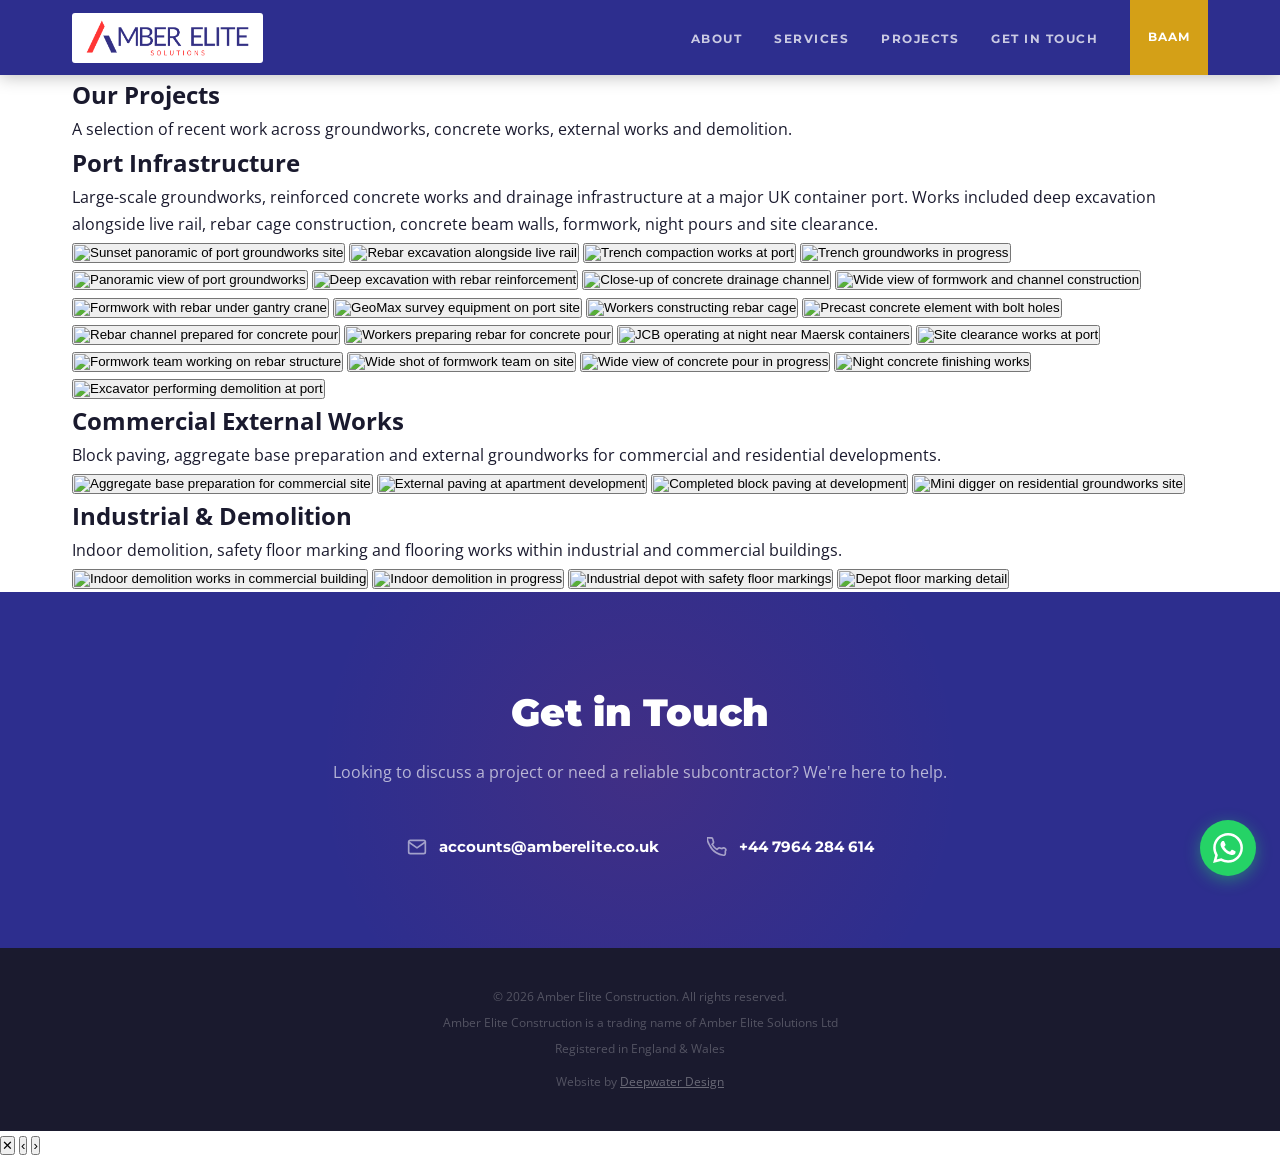
==== projects.html @ 75a7dd2b "Remove Staffing from nav, strengthen subcontractor positioning Unlist staffing page from site naviga" ====
<!DOCTYPE html>
<html lang="en">
<head>
  <meta charset="UTF-8">
  <meta name="viewport" content="width=device-width, initial-scale=1.0">
  <meta name="description" content="Amber Elite Construction project gallery — port infrastructure, groundworks, concrete works, external works and demolition across the UK.">
  <title>Our Projects | Amber Elite Construction</title>
  <link rel="preconnect" href="https://fonts.googleapis.com">
  <link rel="preconnect" href="https://fonts.gstatic.com" crossorigin>
  <link href="https://fonts.googleapis.com/css2?family=Montserrat:wght@400;600;700;800;900&family=Open+Sans:wght@400;500;600&display=swap" rel="stylesheet">
  <link rel="icon" type="image/x-icon" href="amber.ico">
  <link rel="stylesheet" href="style.css">
</head>
<body>

  <!-- ================================================
       HEADER
       ================================================ -->
  <header class="ae-header" id="aeHeader">
    <div class="ae-container ae-header-inner">

      <div class="ae-logo">
        <a href="index.html" aria-label="Amber Elite Construction — Home">
          <img src="amber-text-logo.png" alt="Amber Elite Construction">
        </a>
      </div>

      <nav class="ae-nav" id="aeNav" aria-label="Main navigation">
        <button class="ae-nav-close" id="aeNavClose" aria-label="Close menu">&#x2715;</button>
        <ul>
          <li><a href="index.html#about">About</a></li>
          <li><a href="index.html#services">Services</a></li>
          <li><a href="projects.html">Projects</a></li>
          <li><a href="index.html#contact" class="ae-nav-cta">Get in Touch</a></li>

          <li><a href="https://www.baammaterials.co.uk" class="ae-nav-baam">BAAM</a></li>
        </ul>
      </nav>

      <button class="ae-hamburger" id="aeHamburger" aria-label="Toggle navigation" aria-expanded="false">
        <span></span><span></span><span></span>
      </button>

    </div>
  </header>

  <!-- ================================================
       PAGE HERO
       ================================================ -->
  <section class="ae-page-hero">
    <div class="ae-container">
      <h1>Our Projects</h1>
      <p>A selection of recent work across groundworks, concrete works, external works and demolition.</p>
    </div>
  </section>

  <!-- ================================================
       PORT INFRASTRUCTURE
       ================================================ -->
  <section class="ae-project-section">
    <div class="ae-container">
      <h2>Port Infrastructure</h2>
      <p>Large-scale groundworks, reinforced concrete works and drainage infrastructure at a major UK container port. Works included deep excavation alongside live rail, rebar cage construction, concrete beam walls, formwork, night pours and site clearance.</p>

      <div class="ae-gallery-grid">
        <button type="button" aria-label="View full image — Sunset panoramic of port groundworks">
          <img src="images/thumbs/port-sunset-panoramic.jpg" alt="Sunset panoramic of port groundworks site" loading="lazy" data-full="images/port-sunset-panoramic.jpg">
        </button>
        <button type="button" aria-label="View full image — Rebar excavation alongside live rail">
          <img src="images/thumbs/port-rebar-excavation-rail.jpg" alt="Rebar excavation alongside live rail" loading="lazy" data-full="images/port-rebar-excavation-rail.jpg">
        </button>
        <button type="button" aria-label="View full image — Trench compaction works">
          <img src="images/thumbs/port-trench-compaction.jpg" alt="Trench compaction works at port" loading="lazy" data-full="images/port-trench-compaction.jpg">
        </button>
        <button type="button" aria-label="View full image — Trench groundworks">
          <img src="images/thumbs/port-trench-groundworks.jpg" alt="Trench groundworks in progress" loading="lazy" data-full="images/port-trench-groundworks.jpg">
        </button>
        <button type="button" aria-label="View full image — Panoramic view of groundworks">
          <img src="images/thumbs/port-panoramic-groundworks.jpg" alt="Panoramic view of port groundworks" loading="lazy" data-full="images/port-panoramic-groundworks.jpg">
        </button>
        <button type="button" aria-label="View full image — Deep excavation with rebar">
          <img src="images/thumbs/port-rebar-deep-excavation.jpg" alt="Deep excavation with rebar reinforcement" loading="lazy" data-full="images/port-rebar-deep-excavation.jpg">
        </button>
        <button type="button" aria-label="View full image — Concrete channel close-up">
          <img src="images/thumbs/port-concrete-channel-close.jpg" alt="Close-up of concrete drainage channel" loading="lazy" data-full="images/port-concrete-channel-close.jpg">
        </button>
        <button type="button" aria-label="View full image — Formwork and channel construction">
          <img src="images/thumbs/port-formwork-channel-wide.jpg" alt="Wide view of formwork and channel construction" loading="lazy" data-full="images/port-formwork-channel-wide.jpg">
        </button>
        <button type="button" aria-label="View full image — Formwork rebar and gantry">
          <img src="images/thumbs/port-formwork-rebar-gantry.jpg" alt="Formwork with rebar under gantry crane" loading="lazy" data-full="images/port-formwork-rebar-gantry.jpg">
        </button>
        <button type="button" aria-label="View full image — GeoMax survey equipment on site">
          <img src="images/thumbs/port-geomax-survey.jpg" alt="GeoMax survey equipment on port site" loading="lazy" data-full="images/port-geomax-survey.jpg">
        </button>
        <button type="button" aria-label="View full image — Workers constructing rebar cage">
          <img src="images/thumbs/port-rebar-cage-workers.jpg" alt="Workers constructing rebar cage" loading="lazy" data-full="images/port-rebar-cage-workers.jpg">
        </button>
        <button type="button" aria-label="View full image — Precast concrete with bolt holes">
          <img src="images/thumbs/port-precast-bolt-holes.jpg" alt="Precast concrete element with bolt holes" loading="lazy" data-full="images/port-precast-bolt-holes.jpg">
        </button>
        <button type="button" aria-label="View full image — Rebar channel ready for concrete pour">
          <img src="images/thumbs/port-rebar-channel-pour.jpg" alt="Rebar channel prepared for concrete pour" loading="lazy" data-full="images/port-rebar-channel-pour.jpg">
        </button>
        <button type="button" aria-label="View full image — Workers preparing rebar for pour">
          <img src="images/thumbs/port-rebar-workers-pour.jpg" alt="Workers preparing rebar for concrete pour" loading="lazy" data-full="images/port-rebar-workers-pour.jpg">
        </button>
        <button type="button" aria-label="View full image — JCB works at night near Maersk containers">
          <img src="images/thumbs/port-jcb-maersk-night.jpg" alt="JCB operating at night near Maersk containers" loading="lazy" data-full="images/port-jcb-maersk-night.jpg">
        </button>
        <button type="button" aria-label="View full image — Site clearance at port">
          <img src="images/thumbs/port-site-clearance.jpg" alt="Site clearance works at port" loading="lazy" data-full="images/port-site-clearance.jpg">
        </button>
        <button type="button" aria-label="View full image — Formwork team working on rebar">
          <img src="images/thumbs/port-formwork-team-rebar.jpg" alt="Formwork team working on rebar structure" loading="lazy" data-full="images/port-formwork-team-rebar.jpg">
        </button>
        <button type="button" aria-label="View full image — Wide shot of formwork team">
          <img src="images/thumbs/port-formwork-team-wide.jpg" alt="Wide shot of formwork team on site" loading="lazy" data-full="images/port-formwork-team-wide.jpg">
        </button>
        <button type="button" aria-label="View full image — Wide concrete pour">
          <img src="images/thumbs/port-concrete-pour-wide.jpg" alt="Wide view of concrete pour in progress" loading="lazy" data-full="images/port-concrete-pour-wide.jpg">
        </button>
        <button type="button" aria-label="View full image — Night concrete finishing">
          <img src="images/thumbs/port-night-concrete-finish.jpg" alt="Night concrete finishing works" loading="lazy" data-full="images/port-night-concrete-finish.jpg">
        </button>
        <button type="button" aria-label="View full image — Excavator demolition">
          <img src="images/thumbs/port-excavator-demolition.jpg" alt="Excavator performing demolition at port" loading="lazy" data-full="images/port-excavator-demolition.jpg">
        </button>
      </div>
    </div>
  </section>

  <!-- ================================================
       COMMERCIAL EXTERNAL WORKS
       ================================================ -->
  <section class="ae-project-section">
    <div class="ae-container">
      <h2>Commercial External Works</h2>
      <p>Block paving, aggregate base preparation and external groundworks for commercial and residential developments.</p>

      <div class="ae-gallery-grid">
        <button type="button" aria-label="View full image — Commercial aggregate base preparation">
          <img src="images/thumbs/commercial-aggregate-base.jpg" alt="Aggregate base preparation for commercial site" loading="lazy" data-full="images/commercial-aggregate-base.jpg">
        </button>
        <button type="button" aria-label="View full image — Paving at apartment development">
          <img src="images/thumbs/external-paving-apartments.jpg" alt="External paving at apartment development" loading="lazy" data-full="images/external-paving-apartments.jpg">
        </button>
        <button type="button" aria-label="View full image — Block paving">
          <img src="images/thumbs/external-block-paving.jpg" alt="Completed block paving at development" loading="lazy" data-full="images/external-block-paving.jpg">
        </button>
        <button type="button" aria-label="View full image — Mini digger on residential site">
          <img src="images/thumbs/residential-mini-digger.jpg" alt="Mini digger on residential groundworks site" loading="lazy" data-full="images/residential-mini-digger.jpg">
        </button>
      </div>
    </div>
  </section>

  <!-- ================================================
       INDUSTRIAL & DEMOLITION
       ================================================ -->
  <section class="ae-project-section">
    <div class="ae-container">
      <h2>Industrial &amp; Demolition</h2>
      <p>Indoor demolition, safety floor marking and flooring works within industrial and commercial buildings.</p>

      <div class="ae-gallery-grid">
        <button type="button" aria-label="View full image — Indoor demolition works">
          <img src="images/thumbs/indoor-demolition-01.jpg" alt="Indoor demolition works in commercial building" loading="lazy" data-full="images/indoor-demolition-01.jpg">
        </button>
        <button type="button" aria-label="View full image — Indoor demolition progress">
          <img src="images/thumbs/indoor-demolition-02.jpg" alt="Indoor demolition in progress" loading="lazy" data-full="images/indoor-demolition-02.jpg">
        </button>
        <button type="button" aria-label="View full image — Depot floor markings">
          <img src="images/thumbs/depot-floor-markings-01.jpg" alt="Industrial depot with safety floor markings" loading="lazy" data-full="images/depot-floor-markings-01.jpg">
        </button>
        <button type="button" aria-label="View full image — Depot floor markings detail">
          <img src="images/thumbs/depot-floor-markings-02.jpg" alt="Depot floor marking detail" loading="lazy" data-full="images/depot-floor-markings-02.jpg">
        </button>
      </div>
    </div>
  </section>

  <!-- ================================================
       CTA
       ================================================ -->
  <section class="ae-cta">
    <div class="ae-container">
      <h2>Get in Touch</h2>
      <p>Looking to discuss a project or need a reliable subcontractor? We're here to help.</p>
      <div class="ae-cta-contacts">

        <div class="ae-contact-item">
          <svg width="20" height="20" viewBox="0 0 24 24" fill="none" stroke="currentColor" stroke-width="2" stroke-linecap="round" stroke-linejoin="round">
            <path d="M4 4h16c1.1 0 2 .9 2 2v12c0 1.1-.9 2-2 2H4c-1.1 0-2-.9-2-2V6c0-1.1.9-2 2-2z"/>
            <polyline points="22,6 12,13 2,6"/>
          </svg>
          <a href="mailto:accounts@amberelite.co.uk">accounts@amberelite.co.uk</a>
        </div>

        <div class="ae-contact-item">
          <svg width="20" height="20" viewBox="0 0 24 24" fill="none" stroke="currentColor" stroke-width="2" stroke-linecap="round" stroke-linejoin="round">
            <path d="M22 16.92v3a2 2 0 01-2.18 2 19.79 19.79 0 01-8.63-3.07A19.5 19.5 0 013.07 9.8a19.79 19.79 0 01-3.07-8.67A2 2 0 012 .99h3a2 2 0 012 1.72c.127.96.361 1.903.7 2.81a2 2 0 01-.45 2.11L6.09 8.91a16 16 0 006 6l1.27-1.27a2 2 0 012.11-.45c.907.339 1.85.573 2.81.7A2 2 0 0122 16.92z"/>
          </svg>
          <a href="tel:+447964284614">+44 7964 284 614</a>
        </div>

      </div>
    </div>
  </section>

  <!-- ================================================
       FOOTER
       ================================================ -->
  <footer class="ae-footer">
    <div class="ae-container">
      <p>&copy; 2026 Amber Elite Construction. All rights reserved.</p>
      <p>Amber Elite Construction is a trading name of Amber Elite Solutions Ltd</p>
      <p>Registered in England &amp; Wales</p>
      <p style="margin-top:6px;">Website by <a href="https://www.deepwaterdesign.co.uk" target="_blank" rel="noopener">Deepwater Design</a></p>
    </div>
  </footer>

  <!-- ================================================
       LIGHTBOX
       ================================================ -->
  <div class="ae-lightbox" id="aeLightbox" role="dialog" aria-modal="true" aria-label="Image lightbox">
    <button class="ae-lightbox-close" aria-label="Close lightbox">&#x2715;</button>
    <button class="ae-lightbox-prev" aria-label="Previous image">&#x2039;</button>
    <button class="ae-lightbox-next" aria-label="Next image">&#x203A;</button>
    <img src="" alt="" id="aeLightboxImg">
  </div>

  <script>
    /* Mobile nav */
    var aeHamburger = document.getElementById('aeHamburger');
    var aeNav = document.getElementById('aeNav');
    function closeAeNav() {
      aeNav.classList.remove('open');
      aeHamburger.classList.remove('open');
      aeHamburger.setAttribute('aria-expanded', 'false');
      document.body.style.overflow = '';
    }
    aeHamburger.addEventListener('click', function() {
      var isOpen = this.getAttribute('aria-expanded') !== 'true';
      aeNav.classList.toggle('open', isOpen);
      this.classList.toggle('open', isOpen);
      this.setAttribute('aria-expanded', isOpen);
      document.body.style.overflow = isOpen ? 'hidden' : '';
    });
    document.getElementById('aeNavClose').addEventListener('click', closeAeNav);
    aeNav.querySelectorAll('a').forEach(function(a) { a.addEventListener('click', closeAeNav); });

    /* Lightbox */
    (function() {
      var lightbox = document.getElementById('aeLightbox');
      var lbImg = document.getElementById('aeLightboxImg');
      var images = [];
      var current = 0;

      document.querySelectorAll('.ae-gallery-grid button').forEach(function(btn, i) {
        var img = btn.querySelector('img');
        images.push({ src: img.dataset.full, alt: img.alt });
        btn.addEventListener('click', function() {
          current = i;
          openLightbox();
        });
      });

      function openLightbox() {
        lbImg.src = images[current].src;
        lbImg.alt = images[current].alt;
        lightbox.classList.add('active');
        document.body.style.overflow = 'hidden';
      }

      function closeLightbox() {
        lightbox.classList.remove('active');
        document.body.style.overflow = '';
        lbImg.src = '';
      }

      function showPrev() {
        current = (current - 1 + images.length) % images.length;
        lbImg.src = images[current].src;
        lbImg.alt = images[current].alt;
      }

      function showNext() {
        current = (current + 1) % images.length;
        lbImg.src = images[current].src;
        lbImg.alt = images[current].alt;
      }

      lightbox.querySelector('.ae-lightbox-close').addEventListener('click', closeLightbox);
      lightbox.querySelector('.ae-lightbox-prev').addEventListener('click', showPrev);
      lightbox.querySelector('.ae-lightbox-next').addEventListener('click', showNext);

      lightbox.addEventListener('click', function(e) {
        if (e.target === lightbox) closeLightbox();
      });

      document.addEventListener('keydown', function(e) {
        if (!lightbox.classList.contains('active')) return;
        if (e.key === 'Escape') closeLightbox();
        if (e.key === 'ArrowLeft') showPrev();
        if (e.key === 'ArrowRight') showNext();
      });
    })();

    /* ---------- Fade-in on scroll ---------- */
    var fadeEls = document.querySelectorAll('.fade-in');
    if (fadeEls.length && 'IntersectionObserver' in window) {
      var fadeObserver = new IntersectionObserver(function(entries) {
        entries.forEach(function(entry) {
          if (entry.isIntersecting) {
            entry.target.classList.add('visible');
            fadeObserver.unobserve(entry.target);
          }
        });
      }, { threshold: 0.12, rootMargin: '0px 0px -40px 0px' });
      fadeEls.forEach(function(el) { fadeObserver.observe(el); });
    } else {
      fadeEls.forEach(function(el) { el.classList.add('visible'); });
    }

    /* ---------- Stagger gallery images ---------- */
    var galleryObserver = new IntersectionObserver(function(entries) {
      entries.forEach(function(entry) {
        if (entry.isIntersecting) {
          entry.target.classList.add('visible');
          galleryObserver.unobserve(entry.target);
        }
      });
    }, { threshold: 0.05, rootMargin: '0px 0px -20px 0px' });

    document.querySelectorAll('.ae-gallery-grid').forEach(function(grid) {
      grid.querySelectorAll('button').forEach(function(btn, i) {
        btn.classList.add('fade-in');
        btn.style.transitionDelay = (i * 0.08) + 's';
        galleryObserver.observe(btn);
      });
    });

    /* ---------- Scroll header ---------- */
    var header = document.getElementById('aeHeader');
    if (header) {
      var onScroll = function() {
        header.classList.toggle('scrolled', window.scrollY > 50);
      };
      window.addEventListener('scroll', onScroll, { passive: true });
      onScroll();
    }
  </script>

  <a href="https://wa.me/447964284614" class="ae-whatsapp-btn" target="_blank" rel="noopener" aria-label="Chat with us on WhatsApp">
    <svg xmlns="http://www.w3.org/2000/svg" viewBox="0 0 24 24"><path d="M17.472 14.382c-.297-.149-1.758-.867-2.03-.967-.273-.099-.471-.148-.67.15-.197.297-.767.966-.94 1.164-.173.199-.347.223-.644.075-.297-.15-1.255-.463-2.39-1.475-.883-.788-1.48-1.761-1.653-2.059-.173-.297-.018-.458.13-.606.134-.133.298-.347.446-.52.149-.174.198-.298.298-.497.099-.198.05-.371-.025-.52-.075-.149-.669-1.612-.916-2.207-.242-.579-.487-.5-.669-.51-.173-.008-.371-.01-.57-.01-.198 0-.52.074-.792.372-.272.297-1.04 1.016-1.04 2.479 0 1.462 1.065 2.875 1.213 3.074.149.198 2.096 3.2 5.077 4.487.709.306 1.262.489 1.694.625.712.227 1.36.195 1.871.118.571-.085 1.758-.719 2.006-1.413.248-.694.248-1.289.173-1.413-.074-.124-.272-.198-.57-.347m-5.421 7.403h-.004a9.87 9.87 0 01-5.031-1.378l-.361-.214-3.741.982.998-3.648-.235-.374a9.86 9.86 0 01-1.51-5.26c.001-5.45 4.436-9.884 9.888-9.884 2.64 0 5.122 1.03 6.988 2.898a9.825 9.825 0 012.893 6.994c-.003 5.45-4.437 9.884-9.885 9.884m8.413-18.297A11.815 11.815 0 0012.05 0C5.495 0 .16 5.335.157 11.892c0 2.096.547 4.142 1.588 5.945L.057 24l6.305-1.654a11.882 11.882 0 005.683 1.448h.005c6.554 0 11.89-5.335 11.893-11.893a11.821 11.821 0 00-3.48-8.413z"/></svg>
  </a>

</body>
</html>
---- style.css ----
/* ================================================
   AMBER ELITE CONSTRUCTION — STYLESHEET
   ================================================ */

:root {
  --ae-navy:       #2D2E8E;
  --ae-navy-dark:  #1f2070;
  --ae-red:        #EE3535;
  --ae-red-dark:   #cc2828;
  --ae-white:      #FFFFFF;
  --ae-light:      #F2F2F8;
  --ae-dark:       #1a1a2e;
  --ae-grey:       #6b6b8a;
  --ae-mid:        #e0e0ee;
  --ae-font-h:     'Montserrat', sans-serif;
  --ae-font-b:     'Open Sans', sans-serif;
  --ae-shadow:     0 4px 24px rgba(43,46,142,0.12);
}

*, *::before, *::after { box-sizing: border-box; margin: 0; padding: 0; }
html { scroll-behavior: smooth; }
body { font-family: var(--ae-font-b); color: var(--ae-dark); background: var(--ae-white); line-height: 1.7; }
a { text-decoration: none; color: inherit; }
img { max-width: 100%; display: block; }

.ae-container { max-width: 1200px; margin: 0 auto; padding: 0 32px; }
.ae-section-pad { padding: 88px 0; }

/* ================================================
   HEADER
   ================================================ */
.ae-header {
  background: var(--ae-navy);
  padding: 0;
  position: sticky;
  top: 0;
  z-index: 100;
  box-shadow: 0 2px 16px rgba(0,0,0,0.25);
}
.ae-header-inner {
  display: flex;
  align-items: center;
  justify-content: space-between;
  height: 75px;
}
.ae-logo {
  background: var(--ae-white);
  padding: 7px 14px;
  border-radius: 3px;
}
.ae-logo img { height: 36px; width: auto; display: block; }

.ae-nav { display: flex; align-self: stretch; }
.ae-nav ul {
  list-style: none;
  display: flex;
  gap: 32px;
  align-items: center;
  height: 100%;
}
.ae-nav a {
  font-family: var(--ae-font-h);
  font-size: 0.76rem;
  font-weight: 700;
  text-transform: uppercase;
  letter-spacing: 1.5px;
  color: rgba(255,255,255,0.75);
  transition: color 0.2s;
  position: relative;
}
.ae-nav a::after {
  content: '';
  position: absolute;
  bottom: -5px; left: 0;
  width: 0; height: 2px;
  background: var(--ae-red);
  transition: width 0.3s ease;
}
.ae-nav a:hover::after { width: 100%; }
.ae-nav a:hover { color: var(--ae-white); }
.ae-nav .ae-nav-cta { color: rgba(255,255,255,0.75) !important; }
.ae-nav .ae-nav-cta:hover { color: var(--ae-white) !important; }
.ae-nav ul li:has(> .ae-nav-staffing) { display: flex; align-self: stretch; }
.ae-nav .ae-nav-staffing {
  color: var(--ae-white) !important;
  padding: 0 18px;
  border-radius: 0;
  letter-spacing: 1px;
  transition: background 0.2s !important;
  display: flex;
  align-items: center;
  background: var(--ae-red);
}
.ae-nav .ae-nav-staffing::after { display: none; }
.ae-nav .ae-nav-staffing:hover { background: var(--ae-red-dark) !important; }
.ae-nav ul li:has(> .ae-nav-baam) { display: flex; align-self: stretch; }
.ae-nav .ae-nav-baam {
  color: var(--ae-white) !important;
  padding: 0 18px;
  border-radius: 0;
  letter-spacing: 1px;
  transition: background 0.2s !important;
  display: flex;
  align-items: center;
  background: #D4A017;
}
.ae-nav .ae-nav-baam::after { display: none; }
.ae-nav .ae-nav-baam:hover { background: #b8891a !important; }

.ae-nav-close { display: none; }

.ae-hamburger {
  display: none;
  flex-direction: column;
  gap: 5px;
  background: none;
  border: none;
  cursor: pointer;
  padding: 4px;
}
.ae-hamburger span {
  display: block;
  width: 24px;
  height: 2px;
  background: var(--ae-white);
  border-radius: 2px;
  transition: all 0.2s;
}

/* ================================================
   HERO
   ================================================ */
.ae-hero {
  background: var(--ae-navy);
  padding: 100px 0 90px;
  position: relative;
  overflow: hidden;
}
.ae-hero::before {
  content: '';
  position: absolute;
  top: -100px; right: -100px;
  width: 560px; height: 560px;
  background: var(--ae-red);
  opacity: 0.07;
  border-radius: 50%;
  pointer-events: none;
}
.ae-hero::after {
  content: '';
  position: absolute;
  bottom: -120px; left: -80px;
  width: 420px; height: 420px;
  background: var(--ae-red);
  opacity: 0.04;
  border-radius: 50%;
  pointer-events: none;
}
.ae-hero-inner {
  display: grid;
  grid-template-columns: 1fr auto;
  gap: 60px;
  align-items: center;
  position: relative;
  z-index: 1;
}
.ae-hero-label {
  font-family: var(--ae-font-h);
  font-size: 0.72rem;
  font-weight: 700;
  text-transform: uppercase;
  letter-spacing: 3px;
  color: var(--ae-red);
  margin-bottom: 20px;
}
.ae-hero h1 {
  font-family: var(--ae-font-h);
  font-size: clamp(2.2rem, 4vw, 3.4rem);
  font-weight: 900;
  color: var(--ae-white);
  line-height: 1.15;
  margin-bottom: 24px;
}
.ae-hero h1 em {
  color: var(--ae-red);
  font-style: normal;
}
.ae-hero-content > p {
  font-size: 1.05rem;
  color: rgba(255,255,255,0.72);
  max-width: 520px;
  margin-bottom: 28px;
  line-height: 1.8;
}
.ae-hero-buttons { display: flex; gap: 16px; flex-wrap: wrap; }

/* Service strip */
.ae-hero-strip {
  display: flex;
  flex-wrap: wrap;
  gap: 10px;
  margin-bottom: 36px;
}
.ae-hero-strip span {
  font-family: var(--ae-font-h);
  font-size: 0.68rem;
  font-weight: 700;
  text-transform: uppercase;
  letter-spacing: 1.5px;
  color: rgba(255,255,255,0.55);
  padding: 6px 14px;
  border: 1px solid rgba(255,255,255,0.15);
  border-radius: 2px;
  transition: border-color 0.2s, color 0.2s, background 0.2s;
  cursor: default;
}
.ae-hero-strip span:hover {
  border-color: var(--ae-red);
  color: var(--ae-white);
  background: rgba(238,53,53,0.12);
}

.ae-btn {
  display: inline-block;
  font-family: var(--ae-font-h);
  font-size: 0.76rem;
  font-weight: 700;
  text-transform: uppercase;
  letter-spacing: 1.5px;
  padding: 14px 32px;
  border-radius: 2px;
  transition: all 0.2s;
  cursor: pointer;
}
.ae-btn-red  { background: var(--ae-red); color: var(--ae-white); }
.ae-btn-red:hover  { background: var(--ae-red-dark); }
.ae-btn-outline { border: 2px solid rgba(255,255,255,0.35); color: var(--ae-white); }
.ae-btn-outline:hover { border-color: var(--ae-white); background: rgba(255,255,255,0.08); }

.ae-hero-icon { opacity: 1; flex-shrink: 0; display: flex; flex-direction: column; align-items: center; gap: 20px; }
.ae-hero-icon img { width: 380px; height: auto; background: var(--ae-white); padding: 16px 24px; border-radius: 4px; }
.ae-hero-phone {
  font-family: var(--ae-font-h);
  font-size: 1.15rem;
  font-weight: 800;
  color: var(--ae-white);
  letter-spacing: 2px;
  transition: color 0.2s;
}
.ae-hero-phone:hover { color: var(--ae-red); }

/* ================================================
   SECTION HEADINGS
   ================================================ */
.ae-section-heading {
  font-family: var(--ae-font-h);
  font-size: clamp(1.6rem, 2.5vw, 2.2rem);
  font-weight: 900;
  text-transform: uppercase;
  letter-spacing: 0.5px;
  color: var(--ae-navy);
  margin-bottom: 16px;
  line-height: 1.2;
}
.ae-section-heading::after {
  content: '';
  display: block;
  width: 48px;
  height: 4px;
  background: var(--ae-red);
  margin-top: 16px;
}
.ae-section-heading.centered { text-align: center; }
.ae-section-heading.centered::after { margin: 16px auto 0; }
.ae-section-heading.light { color: var(--ae-white); }
.ae-section-heading.light::after { background: rgba(255,255,255,0.4); }

.ae-section-subhead {
  color: var(--ae-grey);
  font-size: 0.95rem;
  max-width: 600px;
  margin: 0 auto;
  text-align: center;
  line-height: 1.75;
}

/* ================================================
   ABOUT / WHAT WE DO
   ================================================ */
.ae-about { background: var(--ae-white); }
.ae-about-inner {
  display: grid;
  grid-template-columns: 1fr 1fr;
  gap: 80px;
  align-items: start;
}
.ae-about-text p {
  color: var(--ae-grey);
  font-size: 0.97rem;
  line-height: 1.85;
  margin-bottom: 16px;
}

.ae-about-points {
  display: grid;
  grid-template-columns: 1fr 1fr;
  gap: 20px;
}
.ae-point {
  background: var(--ae-light);
  padding: 24px;
  border-left: 4px solid var(--ae-navy);
}
.ae-point:nth-child(even) { border-left-color: var(--ae-red); }
.ae-point h4 {
  font-family: var(--ae-font-h);
  font-size: 0.78rem;
  font-weight: 800;
  text-transform: uppercase;
  letter-spacing: 1px;
  color: var(--ae-navy);
  margin-bottom: 8px;
}
.ae-point p { font-size: 0.85rem; color: var(--ae-grey); line-height: 1.65; }

/* ================================================
   CORE SERVICES GRID
   ================================================ */
.ae-services { background: var(--ae-light); }
.ae-services-grid {
  display: grid;
  grid-template-columns: repeat(3, 1fr);
  gap: 28px;
  margin-top: 56px;
}
.ae-service-card {
  background: var(--ae-white);
  padding: 40px 32px;
  border-top: 4px solid var(--ae-navy);
  box-shadow: var(--ae-shadow);
  transition: transform 0.2s ease, box-shadow 0.2s ease;
}
.ae-service-card:nth-child(even) { border-top-color: var(--ae-red); }
.ae-service-card:hover {
  transform: translateY(-4px);
  box-shadow: 0 8px 32px rgba(43,46,142,0.18);
}
.ae-service-icon {
  width: 44px;
  height: 44px;
  margin-bottom: 20px;
  color: var(--ae-navy);
}
.ae-service-card:nth-child(even) .ae-service-icon { color: var(--ae-red); }
.ae-service-card h3 {
  font-family: var(--ae-font-h);
  font-size: 0.95rem;
  font-weight: 800;
  text-transform: uppercase;
  letter-spacing: 1px;
  color: var(--ae-navy);
  margin-bottom: 16px;
}
.ae-service-card ul {
  list-style: none;
}
.ae-service-card ul li {
  font-size: 0.88rem;
  color: var(--ae-grey);
  line-height: 1.65;
  padding: 6px 0;
  padding-left: 16px;
  position: relative;
}
.ae-service-card ul li::before {
  content: '';
  position: absolute;
  left: 0;
  top: 14px;
  width: 5px;
  height: 5px;
  background: var(--ae-mid);
  border-radius: 50%;
}

/* ================================================
   ADDITIONAL SERVICES
   ================================================ */
.ae-additional {
  background: var(--ae-navy);
  padding: 88px 0;
}
.ae-additional-inner {
  display: grid;
  grid-template-columns: 1fr 1fr;
  gap: 80px;
  align-items: center;
}
.ae-additional-text p {
  color: rgba(255,255,255,0.65);
  font-size: 0.97rem;
  line-height: 1.85;
  margin-top: 16px;
}
.ae-additional-list {
  list-style: none;
}
.ae-additional-list li {
  display: flex;
  align-items: center;
  gap: 16px;
  padding: 18px 0;
  border-bottom: 1px solid rgba(255,255,255,0.1);
}
.ae-additional-list li:last-child { border-bottom: none; }
.ae-additional-list li::before {
  content: '';
  flex-shrink: 0;
  width: 6px;
  height: 6px;
  background: var(--ae-red);
  border-radius: 50%;
}
.ae-additional-list li strong {
  font-family: var(--ae-font-h);
  font-size: 0.85rem;
  font-weight: 700;
  text-transform: uppercase;
  letter-spacing: 0.5px;
  color: var(--ae-white);
}

/* ================================================
   VALUES
   ================================================ */
.ae-values { background: var(--ae-light); text-align: center; }
.ae-values-grid {
  display: grid;
  grid-template-columns: repeat(3, 1fr);
  gap: 28px;
  margin-top: 56px;
}
.ae-value-card {
  background: var(--ae-white);
  padding: 44px 32px;
  border-top: 4px solid var(--ae-navy);
  box-shadow: var(--ae-shadow);
}
.ae-value-card:nth-child(2) { border-top-color: var(--ae-red); }
.ae-value-icon {
  width: 48px;
  height: 48px;
  margin: 0 auto 20px;
}
.ae-value-card h3 {
  font-family: var(--ae-font-h);
  font-size: 0.95rem;
  font-weight: 800;
  text-transform: uppercase;
  letter-spacing: 1px;
  color: var(--ae-navy);
  margin-bottom: 12px;
}
.ae-value-card p { font-size: 0.9rem; color: var(--ae-grey); line-height: 1.75; }

/* ================================================
   CTA / CONTACT
   ================================================ */
.ae-cta {
  background: var(--ae-navy);
  padding: 88px 0;
  text-align: center;
  position: relative;
  overflow: hidden;
}
.ae-cta::before {
  content: '';
  position: absolute;
  top: 50%; left: 50%;
  transform: translate(-50%, -50%);
  width: 700px; height: 700px;
  background: radial-gradient(circle, rgba(238,53,53,0.1) 0%, transparent 65%);
  pointer-events: none;
}
.ae-cta h2 {
  font-family: var(--ae-font-h);
  font-size: clamp(1.8rem, 3vw, 2.6rem);
  font-weight: 900;
  color: var(--ae-white);
  margin-bottom: 14px;
  position: relative;
}
.ae-cta > .ae-container > p {
  color: rgba(255,255,255,0.65);
  font-size: 1rem;
  margin-bottom: 48px;
  position: relative;
}
.ae-cta-contacts {
  display: flex;
  justify-content: center;
  gap: 48px;
  flex-wrap: wrap;
  position: relative;
}
.ae-contact-item {
  display: flex;
  align-items: center;
  gap: 12px;
}
.ae-contact-item svg { flex-shrink: 0; opacity: 0.55; color: var(--ae-white); }
.ae-contact-item a {
  font-family: var(--ae-font-h);
  font-size: 0.95rem;
  font-weight: 700;
  color: var(--ae-white);
  transition: color 0.2s;
}
.ae-contact-item a:hover { color: var(--ae-red); }

/* ================================================
   FOOTER
   ================================================ */
.ae-footer {
  background: var(--ae-dark);
  padding: 36px 0;
  text-align: center;
}
.ae-footer p { font-size: 0.78rem; color: rgba(255,255,255,0.25); line-height: 2.1; }
.ae-footer a { color: rgba(255,255,255,0.35); text-decoration: underline; transition: color 0.2s; }
.ae-footer a:hover { color: rgba(255,255,255,0.65); }

/* ================================================
   WHATSAPP STICKY BUTTON
   ================================================ */
.ae-whatsapp-btn {
  position: fixed;
  bottom: 24px;
  right: 24px;
  z-index: 999;
  width: 56px;
  height: 56px;
  background: #25D366;
  border-radius: 50%;
  display: flex;
  align-items: center;
  justify-content: center;
  box-shadow: 0 4px 16px rgba(37, 211, 102, 0.45);
  transition: transform 0.2s ease, box-shadow 0.2s ease;
  text-decoration: none;
}
.ae-whatsapp-btn:hover {
  transform: scale(1.1);
  box-shadow: 0 6px 24px rgba(37, 211, 102, 0.6);
}
.ae-whatsapp-btn svg {
  width: 30px;
  height: 30px;
  fill: #ffffff;
}

/* ================================================
   RESPONSIVE
   ================================================ */
@media (max-width: 1024px) {
  .ae-services-grid { grid-template-columns: repeat(2, 1fr); }
}

@media (max-width: 900px) {
  .ae-hero-inner { grid-template-columns: 1fr; }
  .ae-hero-icon { display: none; }
  .ae-about-inner { grid-template-columns: 1fr; gap: 48px; }
  .ae-additional-inner { grid-template-columns: 1fr; gap: 40px; }
  .ae-values-grid { grid-template-columns: 1fr 1fr; }
}

@media (max-width: 768px) {
  .ae-about-points { grid-template-columns: 1fr; }
  .ae-services-grid { grid-template-columns: 1fr; }
  .ae-cta-contacts { flex-direction: column; align-items: center; gap: 20px; }
  .ae-section-pad { padding: 60px 0; }
  .ae-container { padding: 0 20px; }
  .ae-values-grid { grid-template-columns: 1fr; }
  .ae-additional { padding: 60px 0; }
}

@media (max-width: 1100px) {
  .ae-nav { display: none; }
  .ae-hamburger { display: flex; }
  .ae-hamburger span { transform-origin: center; }
  .ae-hamburger.open span:nth-child(1) { transform: translateY(7px) rotate(45deg); }
  .ae-hamburger.open span:nth-child(2) { opacity: 0; }
  .ae-hamburger.open span:nth-child(3) { transform: translateY(-7px) rotate(-45deg); }
  .ae-nav.open {
    display: block;
    position: fixed;
    top: 0; left: 0; right: 0; bottom: 0;
    background: var(--ae-navy);
    padding-top: 75px;
    overflow-y: auto;
    -webkit-overflow-scrolling: touch;
    z-index: 99;
  }
  .ae-nav.open .ae-nav-close {
    display: block;
    position: absolute;
    top: 89px;
    right: 24px;
    background: none;
    border: none;
    color: rgba(255,255,255,0.55);
    font-size: 1.5rem;
    line-height: 1;
    cursor: pointer;
    padding: 4px 8px;
    transition: color 0.2s;
  }
  .ae-nav.open .ae-nav-close:hover { color: var(--ae-white); }
  .ae-nav.open ul { flex-direction: column; gap: 0; align-items: stretch; height: auto; }
  .ae-nav.open ul li a {
    display: block;
    padding: 18px 28px;
    border-bottom: 1px solid rgba(255,255,255,0.07);
    font-size: 1.1rem;
    letter-spacing: 2px;
    color: var(--ae-white);
  }
  .ae-nav.open ul li a::after { display: none; }
  .ae-nav.open .ae-nav-cta {
    background: none !important;
    padding: 18px 28px;
    border-radius: 0;
  }
  .ae-nav.open ul li:has(> .ae-nav-staffing) { display: block; }
  .ae-nav.open .ae-nav-staffing {
    display: block;
    padding: 18px 28px;
    border-radius: 0;
    font-size: 1.1rem;
    letter-spacing: 2px;
    text-align: center;
    justify-content: center;
    background: var(--ae-red) !important;
  }
  .ae-nav.open ul li:has(> .ae-nav-baam) { display: block; }
  .ae-nav.open .ae-nav-baam {
    display: block;
    padding: 18px 28px;
    border-radius: 0;
    font-size: 1.1rem;
    letter-spacing: 2px;
    text-align: center;
    justify-content: center;
    background: #D4A017 !important;
  }
}
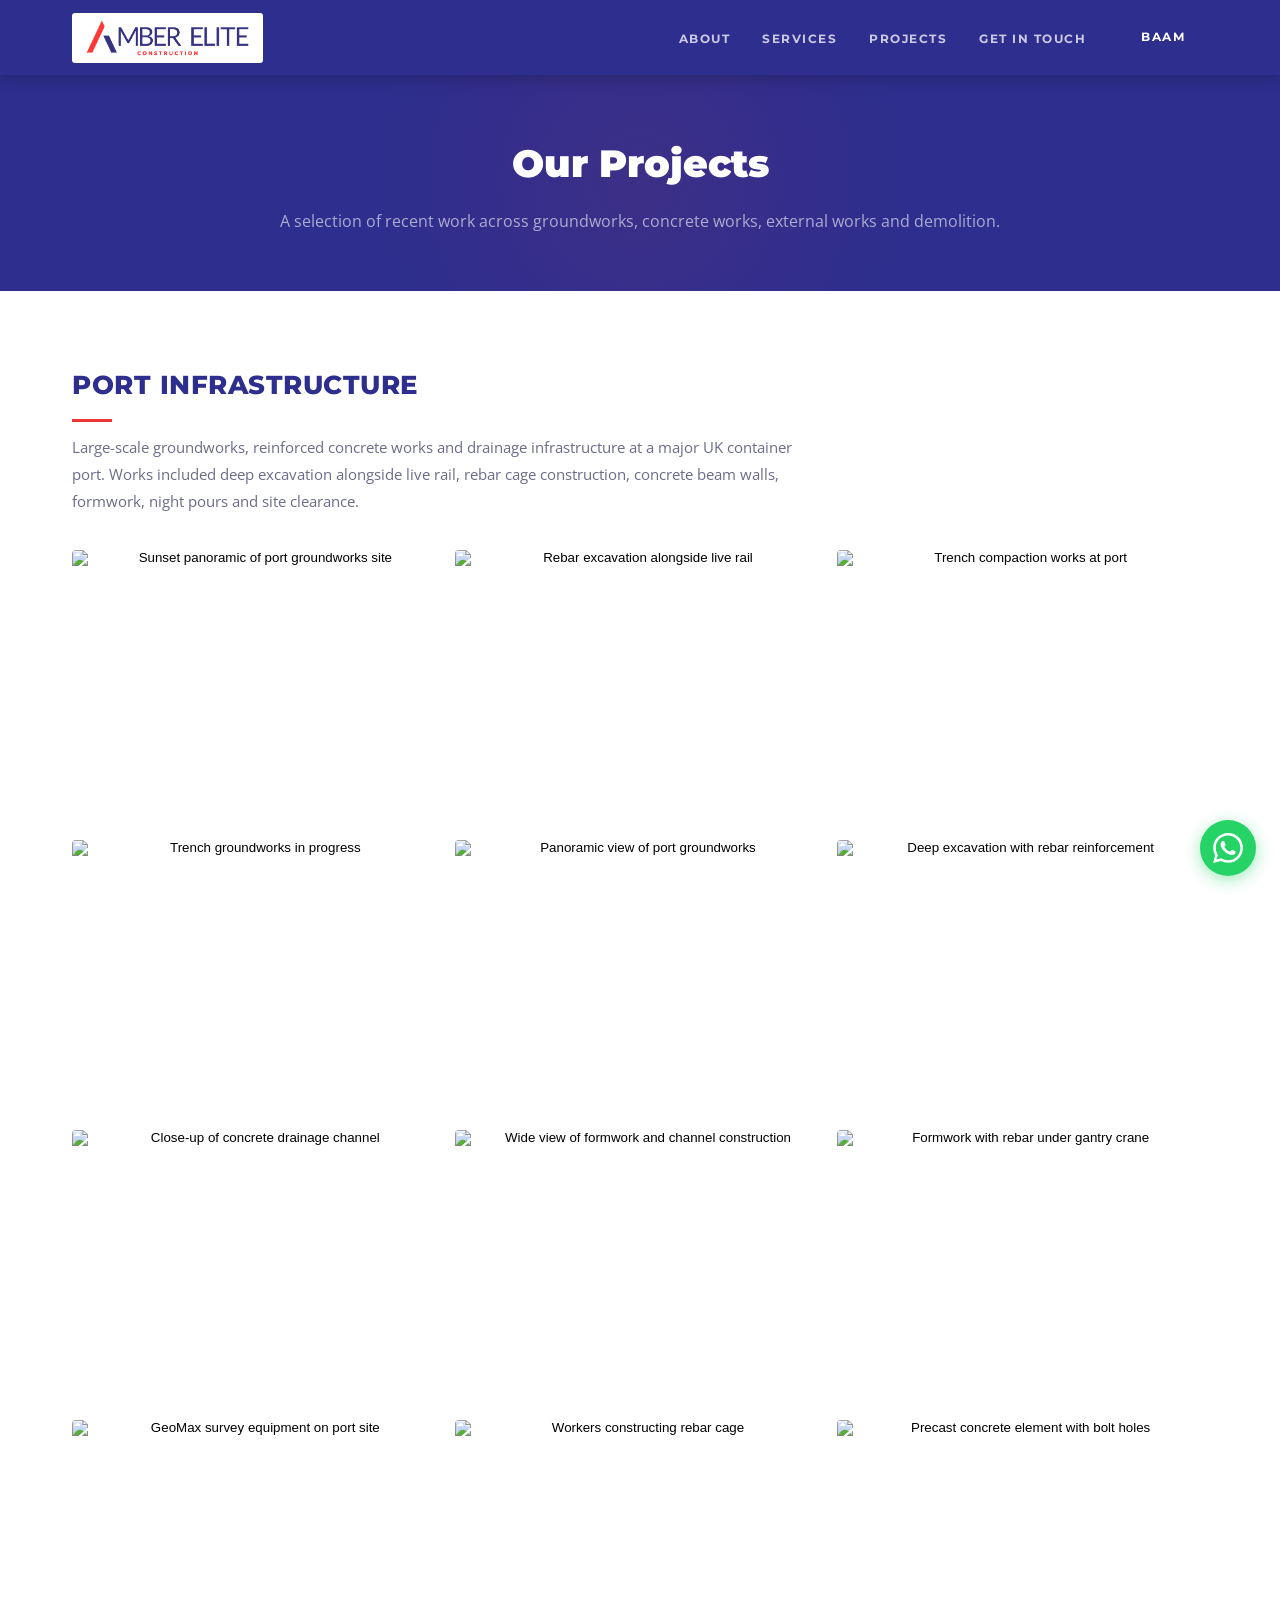
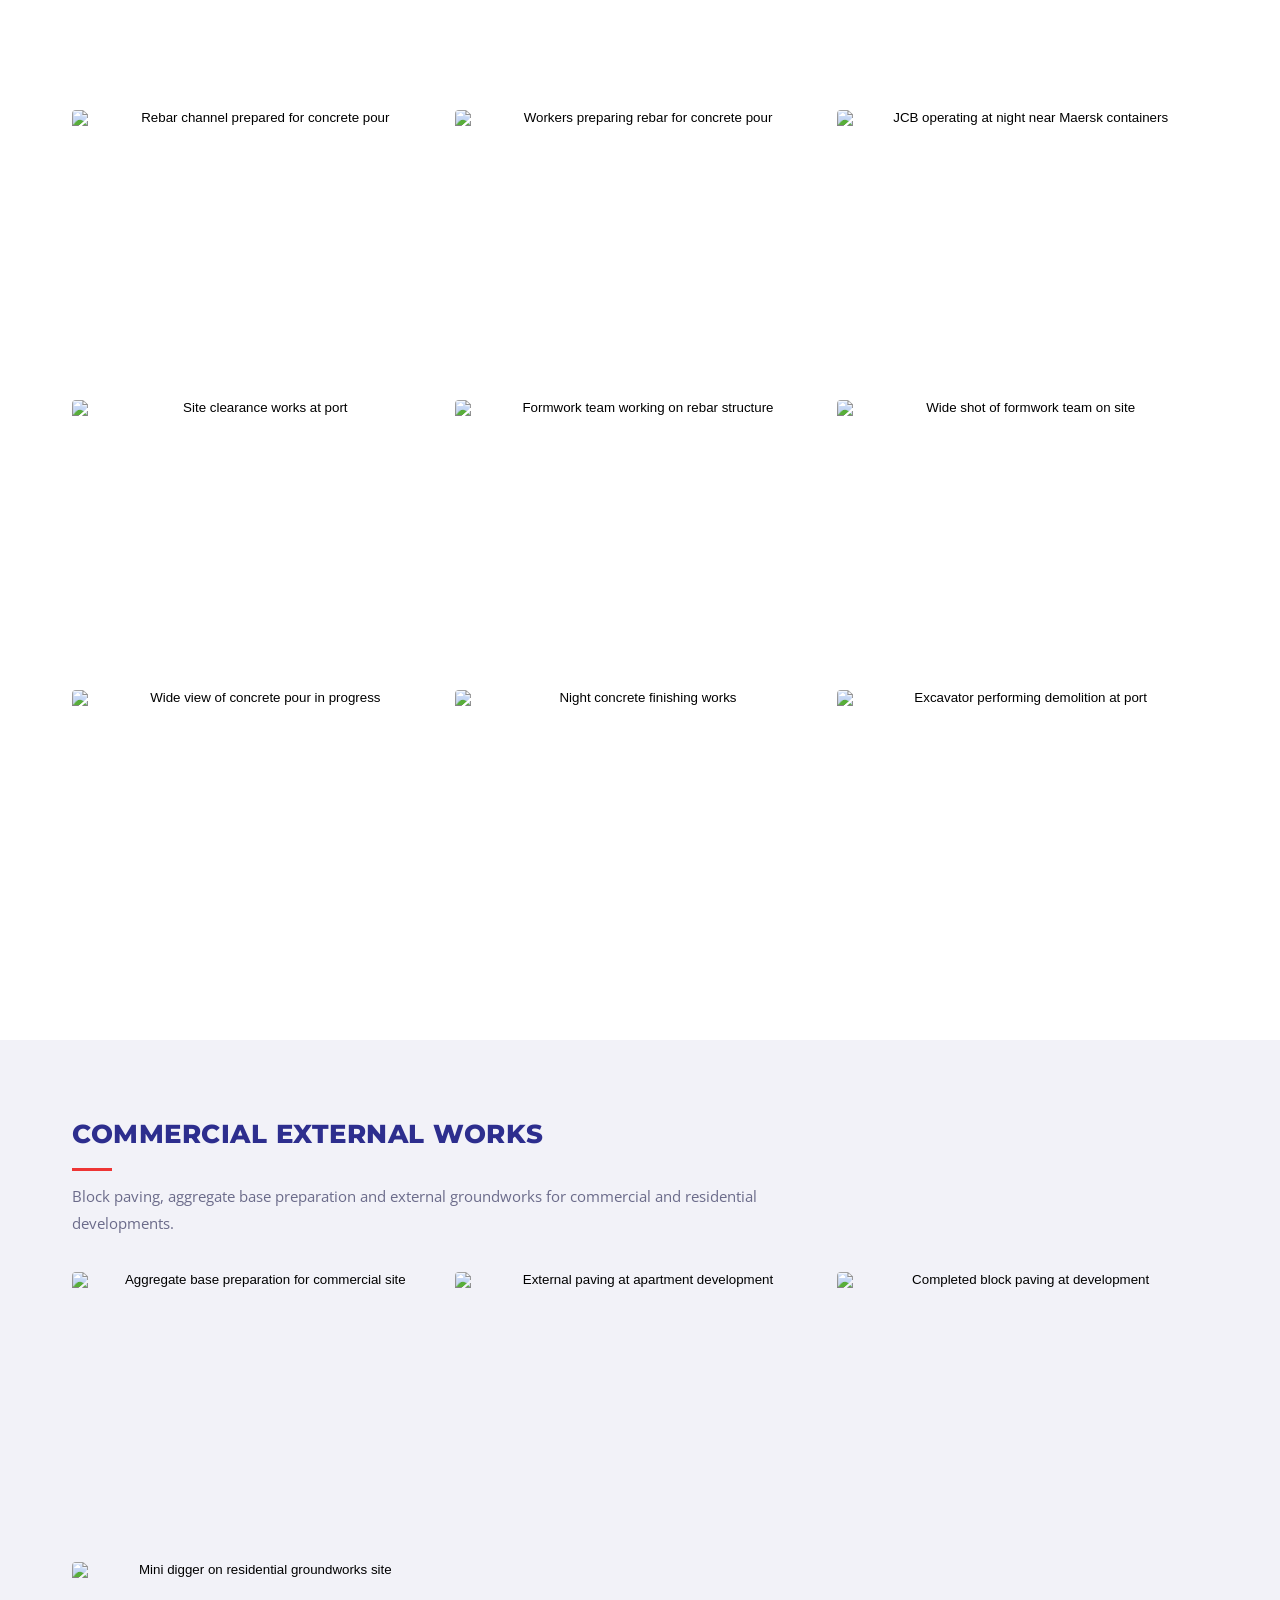
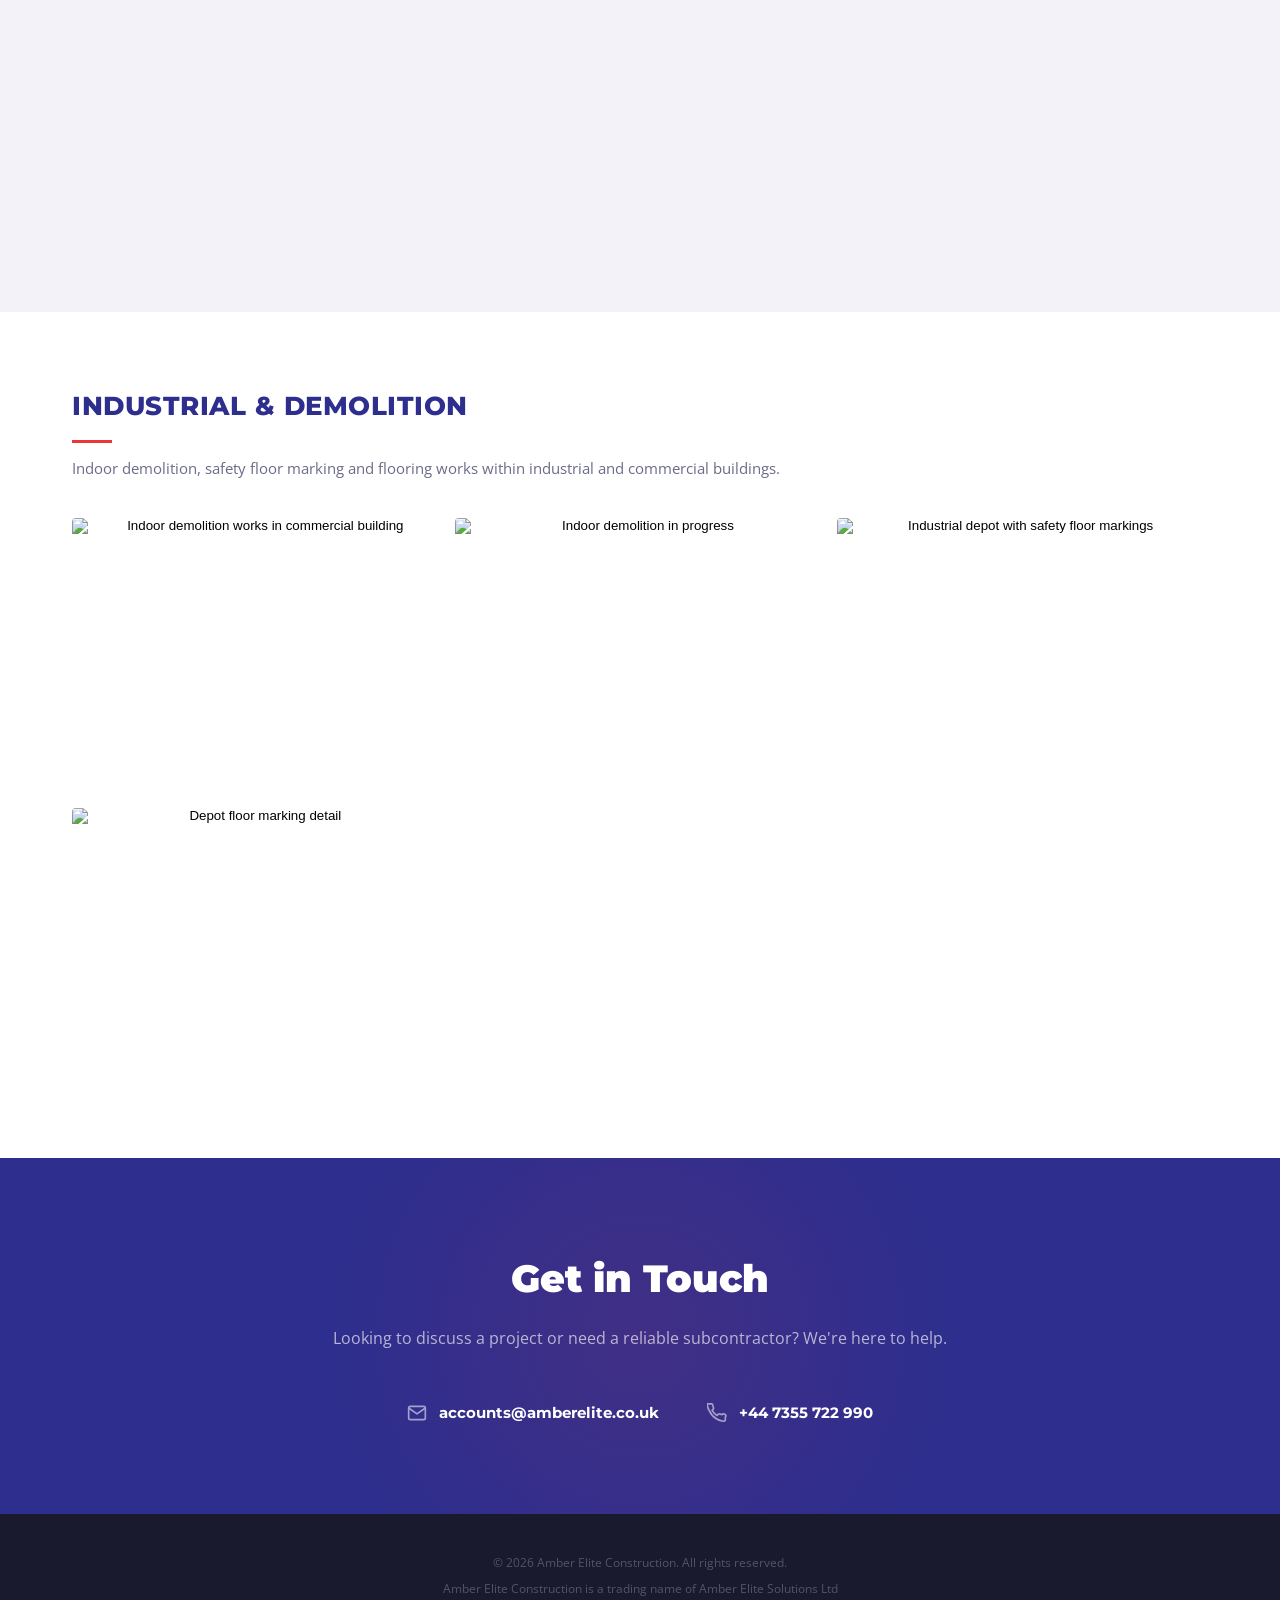
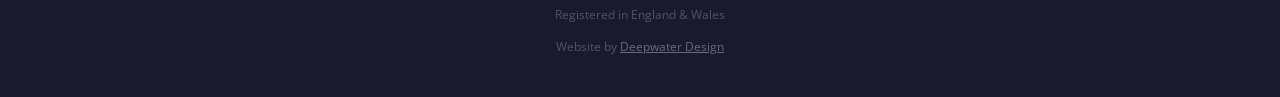
==== commit 95fb3272: "Update phone number to +44 7355 722 990 Co-Authored-By: Claude Opus 4.7 (1M context) <noreply@anthro" ====
--- a/projects.html
+++ b/projects.html
@@ -201,7 +201,7 @@
           <svg width="20" height="20" viewBox="0 0 24 24" fill="none" stroke="currentColor" stroke-width="2" stroke-linecap="round" stroke-linejoin="round">
             <path d="M22 16.92v3a2 2 0 01-2.18 2 19.79 19.79 0 01-8.63-3.07A19.5 19.5 0 013.07 9.8a19.79 19.79 0 01-3.07-8.67A2 2 0 012 .99h3a2 2 0 012 1.72c.127.96.361 1.903.7 2.81a2 2 0 01-.45 2.11L6.09 8.91a16 16 0 006 6l1.27-1.27a2 2 0 012.11-.45c.907.339 1.85.573 2.81.7A2 2 0 0122 16.92z"/>
           </svg>
-          <a href="tel:+447964284614">+44 7964 284 614</a>
+          <a href="tel:+447355722990">+44 7355 722 990</a>
         </div>
 
       </div>
@@ -352,7 +352,7 @@
     }
   </script>
 
-  <a href="https://wa.me/447964284614" class="ae-whatsapp-btn" target="_blank" rel="noopener" aria-label="Chat with us on WhatsApp">
+  <a href="https://wa.me/447355722990" class="ae-whatsapp-btn" target="_blank" rel="noopener" aria-label="Chat with us on WhatsApp">
     <svg xmlns="http://www.w3.org/2000/svg" viewBox="0 0 24 24"><path d="M17.472 14.382c-.297-.149-1.758-.867-2.03-.967-.273-.099-.471-.148-.67.15-.197.297-.767.966-.94 1.164-.173.199-.347.223-.644.075-.297-.15-1.255-.463-2.39-1.475-.883-.788-1.48-1.761-1.653-2.059-.173-.297-.018-.458.13-.606.134-.133.298-.347.446-.52.149-.174.198-.298.298-.497.099-.198.05-.371-.025-.52-.075-.149-.669-1.612-.916-2.207-.242-.579-.487-.5-.669-.51-.173-.008-.371-.01-.57-.01-.198 0-.52.074-.792.372-.272.297-1.04 1.016-1.04 2.479 0 1.462 1.065 2.875 1.213 3.074.149.198 2.096 3.2 5.077 4.487.709.306 1.262.489 1.694.625.712.227 1.36.195 1.871.118.571-.085 1.758-.719 2.006-1.413.248-.694.248-1.289.173-1.413-.074-.124-.272-.198-.57-.347m-5.421 7.403h-.004a9.87 9.87 0 01-5.031-1.378l-.361-.214-3.741.982.998-3.648-.235-.374a9.86 9.86 0 01-1.51-5.26c.001-5.45 4.436-9.884 9.888-9.884 2.64 0 5.122 1.03 6.988 2.898a9.825 9.825 0 012.893 6.994c-.003 5.45-4.437 9.884-9.885 9.884m8.413-18.297A11.815 11.815 0 0012.05 0C5.495 0 .16 5.335.157 11.892c0 2.096.547 4.142 1.588 5.945L.057 24l6.305-1.654a11.882 11.882 0 005.683 1.448h.005c6.554 0 11.89-5.335 11.893-11.893a11.821 11.821 0 00-3.48-8.413z"/></svg>
   </a>
 
--- a/style.css
+++ b/style.css
@@ -36,19 +36,32 @@
   top: 0;
   z-index: 100;
   box-shadow: 0 2px 16px rgba(0,0,0,0.25);
+  transition: box-shadow 0.3s ease;
+}
+.ae-header.scrolled {
+  box-shadow: 0 4px 24px rgba(0,0,0,0.4);
 }
 .ae-header-inner {
   display: flex;
   align-items: center;
   justify-content: space-between;
   height: 75px;
+  transition: height 0.3s ease;
+}
+.ae-header.scrolled .ae-header-inner {
+  height: 60px;
 }
 .ae-logo {
   background: var(--ae-white);
   padding: 7px 14px;
   border-radius: 3px;
-}
-.ae-logo img { height: 36px; width: auto; display: block; }
+  transition: padding 0.3s ease;
+}
+.ae-header.scrolled .ae-logo {
+  padding: 5px 12px;
+}
+.ae-logo img { height: 36px; width: auto; display: block; transition: height 0.3s ease; }
+.ae-header.scrolled .ae-logo img { height: 30px; }
 
 .ae-nav { display: flex; align-self: stretch; }
 .ae-nav ul {
@@ -83,29 +96,33 @@
 .ae-nav ul li:has(> .ae-nav-staffing) { display: flex; align-self: stretch; }
 .ae-nav .ae-nav-staffing {
   color: var(--ae-white) !important;
-  padding: 0 18px;
+  padding: 0 14px;
   border-radius: 0;
-  letter-spacing: 1px;
+  letter-spacing: 1.5px;
   transition: background 0.2s !important;
   display: flex;
   align-items: center;
-  background: var(--ae-red);
+  justify-content: center;
+  background: transparent;
+  min-width: 90px;
 }
 .ae-nav .ae-nav-staffing::after { display: none; }
-.ae-nav .ae-nav-staffing:hover { background: var(--ae-red-dark) !important; }
+.ae-nav .ae-nav-staffing:hover { background: var(--ae-red) !important; }
 .ae-nav ul li:has(> .ae-nav-baam) { display: flex; align-self: stretch; }
 .ae-nav .ae-nav-baam {
   color: var(--ae-white) !important;
-  padding: 0 18px;
+  padding: 0 14px;
   border-radius: 0;
-  letter-spacing: 1px;
+  letter-spacing: 1.5px;
   transition: background 0.2s !important;
   display: flex;
   align-items: center;
-  background: #D4A017;
+  justify-content: center;
+  background: transparent;
+  min-width: 90px;
 }
 .ae-nav .ae-nav-baam::after { display: none; }
-.ae-nav .ae-nav-baam:hover { background: #b8891a !important; }
+.ae-nav .ae-nav-baam:hover { background: #D4A017 !important; }
 
 .ae-nav-close { display: none; }
 
@@ -162,7 +179,7 @@
   gap: 60px;
   align-items: center;
   position: relative;
-  z-index: 1;
+  z-index: 2;
 }
 .ae-hero-label {
   font-family: var(--ae-font-h);
@@ -172,6 +189,7 @@
   letter-spacing: 3px;
   color: var(--ae-red);
   margin-bottom: 20px;
+  text-shadow: 0 1px 4px rgba(0,0,0,0.5);
 }
 .ae-hero h1 {
   font-family: var(--ae-font-h);
@@ -187,7 +205,7 @@
 }
 .ae-hero-content > p {
   font-size: 1.05rem;
-  color: rgba(255,255,255,0.72);
+  color: rgba(255,255,255,0.88);
   max-width: 520px;
   margin-bottom: 28px;
   line-height: 1.8;
@@ -207,9 +225,9 @@
   font-weight: 700;
   text-transform: uppercase;
   letter-spacing: 1.5px;
-  color: rgba(255,255,255,0.55);
+  color: rgba(255,255,255,0.78);
   padding: 6px 14px;
-  border: 1px solid rgba(255,255,255,0.15);
+  border: 1px solid rgba(255,255,255,0.3);
   border-radius: 2px;
   transition: border-color 0.2s, color 0.2s, background 0.2s;
   cursor: default;
@@ -654,3 +672,269 @@
     background: #D4A017 !important;
   }
 }
+
+/* ================================================
+   FADE-IN ON SCROLL
+   ================================================ */
+.fade-in {
+  opacity: 0;
+  transform: translateY(28px);
+  transition: opacity 0.65s ease, transform 0.65s ease;
+}
+.fade-in.visible {
+  opacity: 1;
+  transform: translateY(0);
+}
+
+/* ================================================
+   HERO — PHOTO BACKGROUND VARIANT
+   ================================================ */
+.ae-hero--photo {
+  position: relative;
+}
+.ae-hero--photo .ae-hero-bg {
+  position: absolute;
+  inset: 0;
+  background: url('images/port-sunset-panoramic.jpg') center/cover no-repeat;
+  will-change: transform;
+  z-index: 0;
+}
+.ae-hero--photo::before {
+  content: '';
+  position: absolute;
+  inset: 0;
+  background: linear-gradient(to right, rgba(45,46,142,0.94) 0%, rgba(45,46,142,0.88) 100%);
+  pointer-events: none;
+  z-index: 1;
+}
+.ae-hero--photo::after { display: none; }
+.ae-hero--photo .ae-hero-inner {
+  grid-template-columns: 1fr;
+}
+
+/* ================================================
+   HOMEPAGE — OUR WORK SHOWCASE
+   ================================================ */
+.ae-projects {
+  background: var(--ae-white);
+  padding: 88px 0;
+}
+.ae-projects-grid {
+  display: grid;
+  grid-template-columns: repeat(3, 1fr);
+  gap: 16px;
+  margin-top: 48px;
+}
+.ae-projects-grid a:first-child {
+  grid-column: span 2;
+  grid-row: span 2;
+}
+.ae-projects-grid a {
+  display: block;
+  overflow: hidden;
+  border-radius: 4px;
+}
+.ae-projects-grid img {
+  width: 100%;
+  height: 100%;
+  object-fit: cover;
+  aspect-ratio: 4/3;
+  transition: transform 0.3s ease;
+}
+.ae-projects-grid a:first-child img {
+  aspect-ratio: auto;
+}
+.ae-projects-grid a:hover img {
+  transform: scale(1.04);
+}
+.ae-projects-cta {
+  text-align: center;
+  margin-top: 40px;
+}
+
+/* ================================================
+   PAGE HERO — INNER PAGES
+   ================================================ */
+.ae-page-hero {
+  background: var(--ae-navy);
+  padding: 56px 0;
+  text-align: center;
+  position: relative;
+  overflow: hidden;
+}
+.ae-page-hero::before {
+  content: '';
+  position: absolute;
+  top: 50%; left: 50%;
+  transform: translate(-50%, -50%);
+  width: 600px; height: 600px;
+  background: radial-gradient(circle, rgba(238,53,53,0.08) 0%, transparent 65%);
+  pointer-events: none;
+}
+.ae-page-hero h1 {
+  font-family: var(--ae-font-h);
+  font-size: clamp(1.8rem, 3vw, 2.6rem);
+  font-weight: 900;
+  color: var(--ae-white);
+  position: relative;
+}
+.ae-page-hero p {
+  color: rgba(255,255,255,0.6);
+  font-size: 1rem;
+  margin-top: 12px;
+  position: relative;
+}
+
+/* ================================================
+   PROJECT SECTIONS — PROJECTS PAGE
+   ================================================ */
+.ae-project-section {
+  padding: 72px 0;
+}
+.ae-project-section:nth-child(even) {
+  background: var(--ae-light);
+}
+.ae-project-section h2 {
+  font-family: var(--ae-font-h);
+  font-size: clamp(1.3rem, 2vw, 1.7rem);
+  font-weight: 800;
+  text-transform: uppercase;
+  letter-spacing: 0.5px;
+  color: var(--ae-navy);
+  margin-bottom: 12px;
+}
+.ae-project-section h2::after {
+  content: '';
+  display: block;
+  width: 40px;
+  height: 3px;
+  background: var(--ae-red);
+  margin-top: 12px;
+}
+.ae-project-section > .ae-container > p {
+  color: var(--ae-grey);
+  font-size: 0.93rem;
+  line-height: 1.8;
+  max-width: 720px;
+  margin-bottom: 36px;
+}
+
+/* ================================================
+   GALLERY GRID
+   ================================================ */
+.ae-gallery-grid {
+  display: grid;
+  grid-template-columns: repeat(3, 1fr);
+  gap: 12px;
+}
+.ae-gallery-grid button {
+  background: none;
+  border: none;
+  padding: 0;
+  cursor: pointer;
+  overflow: hidden;
+  border-radius: 4px;
+  display: block;
+}
+.ae-gallery-grid img {
+  width: 100%;
+  aspect-ratio: 4/3;
+  object-fit: cover;
+  display: block;
+  transition: transform 0.3s ease;
+}
+.ae-gallery-grid button:hover img {
+  transform: scale(1.04);
+}
+
+/* ================================================
+   LIGHTBOX
+   ================================================ */
+.ae-lightbox {
+  position: fixed;
+  inset: 0;
+  z-index: 1000;
+  background: rgba(0,0,0,0.92);
+  display: flex;
+  align-items: center;
+  justify-content: center;
+  opacity: 0;
+  visibility: hidden;
+  transition: opacity 0.25s ease, visibility 0.25s ease;
+}
+.ae-lightbox.active {
+  opacity: 1;
+  visibility: visible;
+}
+.ae-lightbox img {
+  max-width: 90vw;
+  max-height: 85vh;
+  object-fit: contain;
+  border-radius: 4px;
+}
+.ae-lightbox-close,
+.ae-lightbox-prev,
+.ae-lightbox-next {
+  position: absolute;
+  background: none;
+  border: none;
+  color: rgba(255,255,255,0.7);
+  font-size: 2rem;
+  cursor: pointer;
+  padding: 12px;
+  transition: color 0.2s;
+  line-height: 1;
+}
+.ae-lightbox-close:hover,
+.ae-lightbox-prev:hover,
+.ae-lightbox-next:hover {
+  color: var(--ae-white);
+}
+.ae-lightbox-close {
+  top: 20px;
+  right: 24px;
+  font-size: 2.2rem;
+}
+.ae-lightbox-prev {
+  left: 20px;
+  top: 50%;
+  transform: translateY(-50%);
+}
+.ae-lightbox-next {
+  right: 20px;
+  top: 50%;
+  transform: translateY(-50%);
+}
+
+/* ================================================
+   RESPONSIVE — PROJECTS & GALLERY
+   ================================================ */
+@media (max-width: 768px) {
+  .ae-projects-grid {
+    grid-template-columns: repeat(2, 1fr);
+  }
+  .ae-projects-grid a:first-child {
+    grid-column: span 2;
+    grid-row: span 1;
+  }
+  .ae-gallery-grid {
+    grid-template-columns: repeat(2, 1fr);
+  }
+  .ae-lightbox-prev,
+  .ae-lightbox-next {
+    display: none;
+  }
+  .ae-project-section { padding: 48px 0; }
+}
+
+@media (max-width: 480px) {
+  .ae-projects-grid {
+    grid-template-columns: 1fr;
+  }
+  .ae-projects-grid a:first-child {
+    grid-column: span 1;
+  }
+  .ae-gallery-grid {
+    grid-template-columns: 1fr;
+  }
+}
